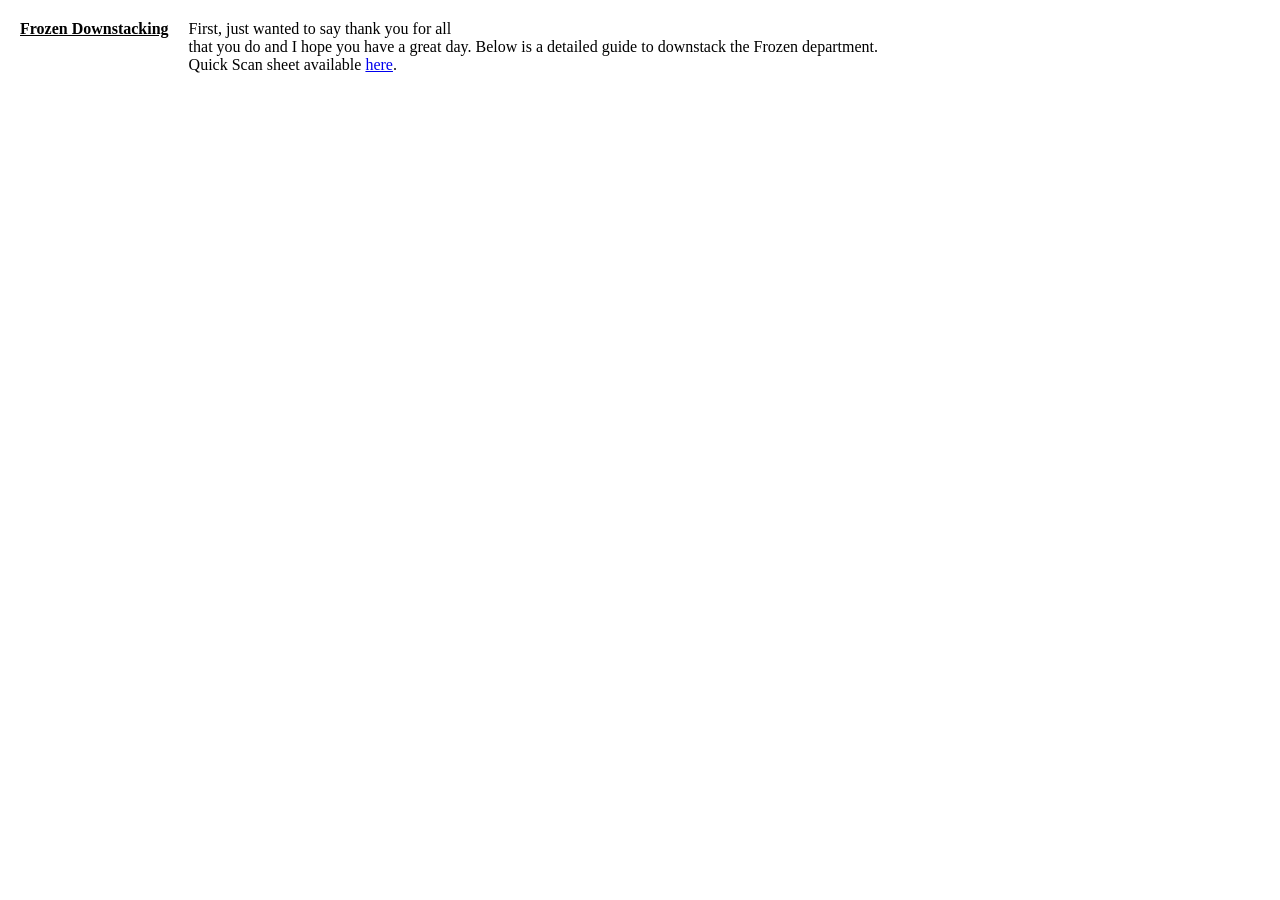
==== index.html @ 1a4c8d34 "Update index.html" ====
<body id="ict9">
  <link type="text/css" rel="stylesheet" href="css/main.css" />
   <div id="Frozen Downstacking" class="gjs-row">
    <div id="Frozen DOwnstacking" class="gjs-cell">
      <div id="i70s">
        <b>
          <u>
            <span id="i77xm">Frozen Downstacking</span>
          </u>
        </b>
      </div>
      <div id="i6ja4">First, just wanted to say thank you for all 
        <br/>that you do and I hope you have a great day. Below is a detailed guide to downstack the Frozen department. 
        <br/>Quick Scan sheet available 
        <a href="https://raw.githubusercontent.com/clubwallytraining/Frozen-Downstacking/refs/heads/main/resources/frozen%20downstack%20schematic.png" id="iqahv" target="_blank">here</a>. 
      </div>
    </div>
  </div>
</body>
---- css/main.css ----
* {
  box-sizing: border-box;
}
body {
  margin: 0;
}
.gjs-row{
  display:flex;
  justify-content:flex-start;
  align-items:stretch;
  flex-wrap:nowrap;
  padding:10px;
}
.gjs-cell{
  min-height:75px;
  flex-grow:1;
  flex-basis:100%;
}
#Frozen\ Downstacking{
  height:176px;
  display:flex;
}
#i70s{
  padding:10px;
}
#i6ja4{
  padding:10px;
}
@media (max-width: 768px){
  .gjs-row{
    flex-wrap:wrap;
  }
}
@media (max-width: 480px){
  #i70s{
    text-align:center;
    text-decoration:underline;
    text-shadow:-1px 1px 17px black;
  }
  #i77xm{
    text-align:left;
  }
  #Frozen\ DOwnstacking{
    border:8px solid #9c9c9c;
    flex-direction:row;
    border-radius:14px 14px 14px 14px;
    color:#dcd3d3;
  }
  #ict9{
    background-repeat:repeat;
    background-position:left top;
    background-attachment:scroll;
    background-size:auto;
    background-image:linear-gradient(#2d2b2b 0%, #2d2b2b 100%);
  }
  #i6ja4{
    font-size:12px;
    line-height:15px;
  }
}
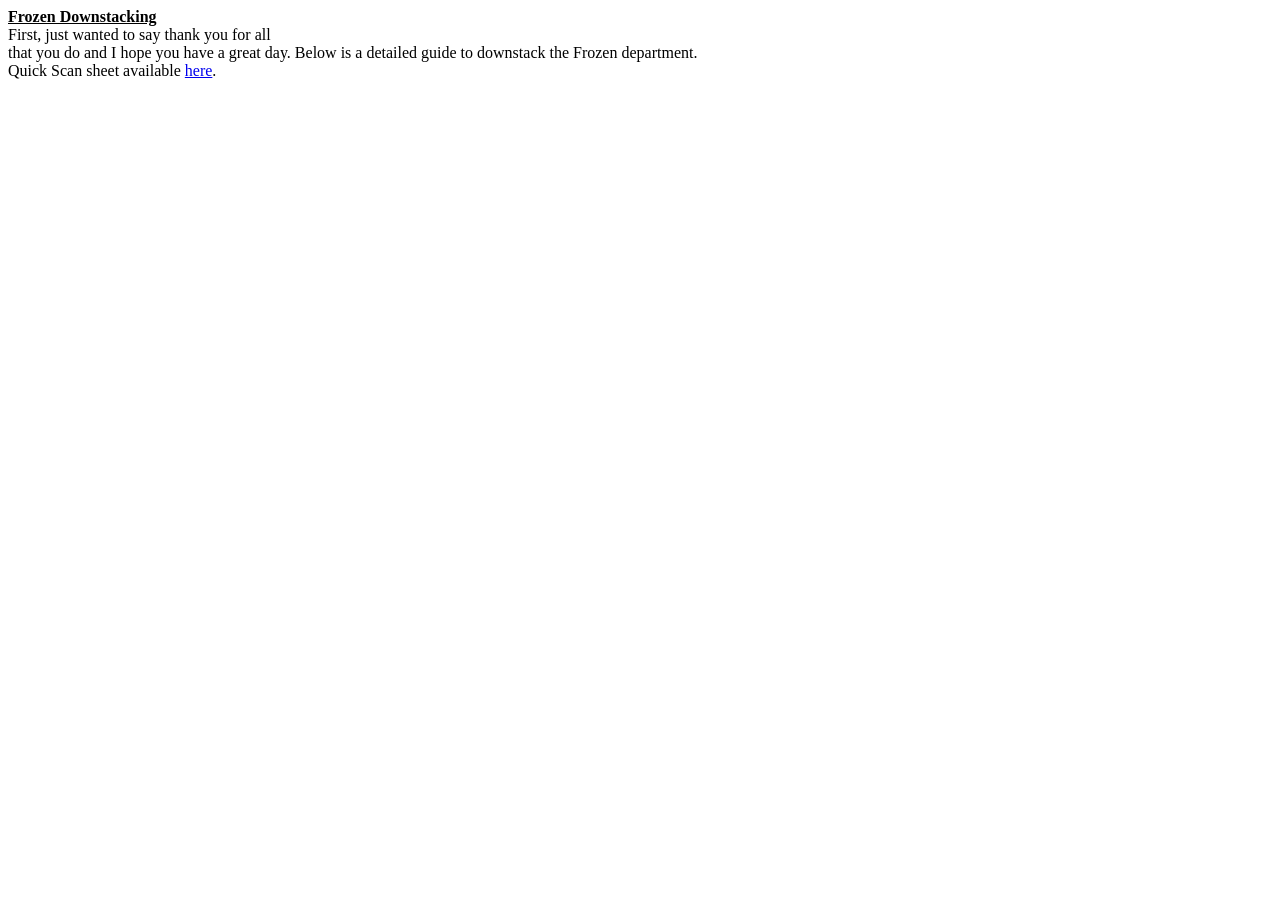
==== commit 7d36c27d: "Update index.html" ====
--- a/index.html
+++ b/index.html
@@ -1,6 +1,8 @@
+<html><head>
+<link type="text/css" rel="stylesheet" href="root/css/main.css" />
+</head>
 <body id="ict9">
-  <link type="text/css" rel="stylesheet" href="css/main.css" />
-   <div id="Frozen Downstacking" class="gjs-row">
+  <div id="Frozen Downstacking" class="gjs-row">
     <div id="Frozen DOwnstacking" class="gjs-cell">
       <div id="i70s">
         <b>
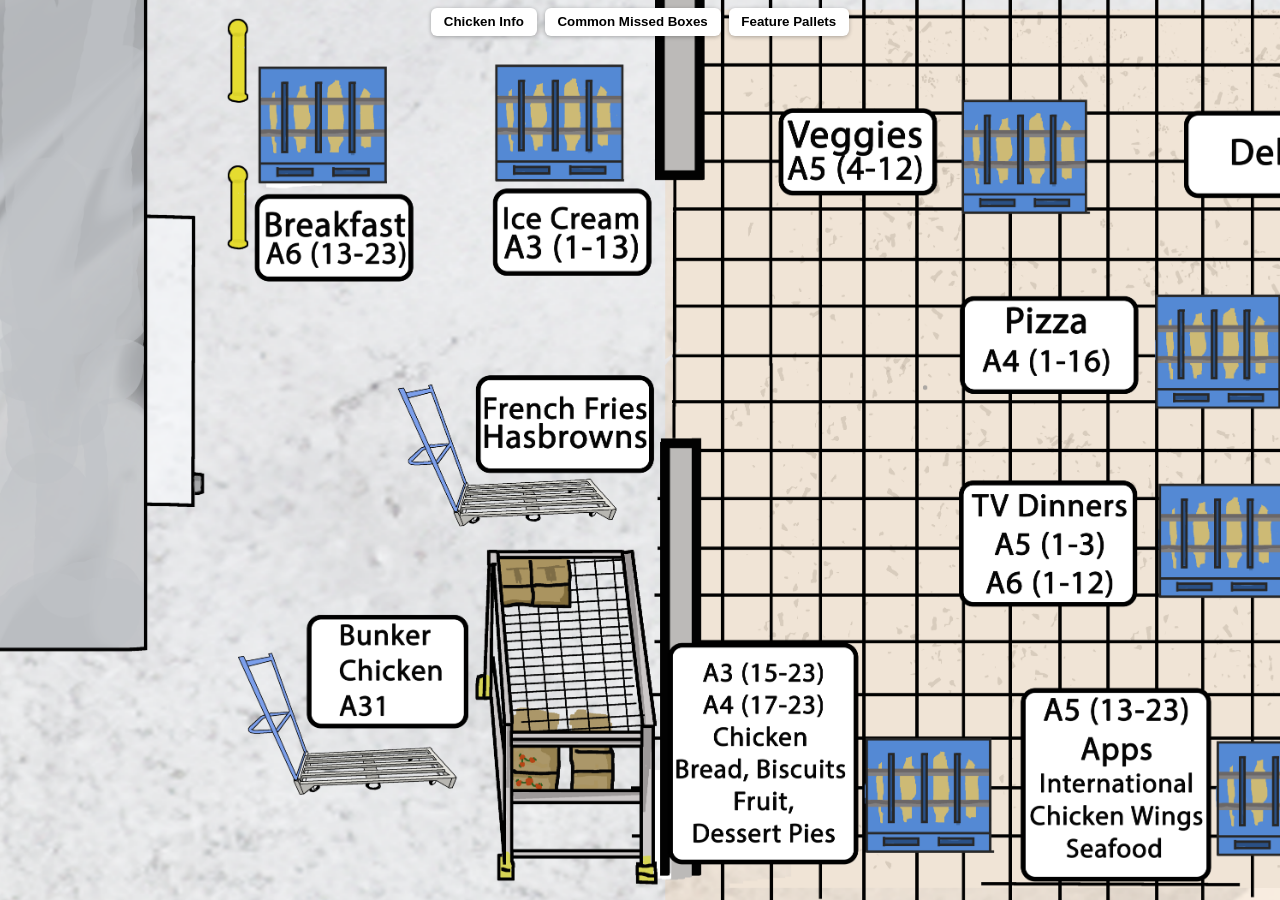
==== commit e5b62453: "Add files via upload" ====
--- a/index.html
+++ b/index.html
@@ -1,21 +1,40 @@
-<html><head>
-<link type="text/css" rel="stylesheet" href="root/css/main.css" />
-</head>
-<body id="ict9">
-  <div id="Frozen Downstacking" class="gjs-row">
-    <div id="Frozen DOwnstacking" class="gjs-cell">
-      <div id="i70s">
-        <b>
-          <u>
-            <span id="i77xm">Frozen Downstacking</span>
-          </u>
-        </b>
-      </div>
-      <div id="i6ja4">First, just wanted to say thank you for all 
-        <br/>that you do and I hope you have a great day. Below is a detailed guide to downstack the Frozen department. 
-        <br/>Quick Scan sheet available 
-        <a href="https://raw.githubusercontent.com/clubwallytraining/Frozen-Downstacking/refs/heads/main/resources/frozen%20downstack%20schematic.png" id="iqahv" target="_blank">here</a>. 
-      </div>
-    </div>
-  </div>
-</body>
+<!DOCTYPE html>
+<html lang="en">
+<head>
+  <meta charset="UTF-8" />
+  <meta name="viewport" content="width=device-width, initial-scale=1.0, maximum-scale=5.0, user-scalable=yes"/>
+  <title>Downstack Schematic</title>
+  <link rel="stylesheet" href="style.css" />
+</head>
+<body>
+
+  <!-- Toolbar stays on screen -->
+  <div class="floating-toolbar">
+    <button onclick="openModal('chicken')">Chicken Info</button>
+    <button onclick="openModal('missed')">Common Missed Boxes</button>
+    <button onclick="openModal('features')">Feature Pallets</button>
+  </div>
+
+  <!-- Dark theme toggle stays bottom-left 
+  <div class="bottom-left-toggle">
+    <button onclick="toggleTheme()" id="themeToggle">Dark Theme</button>
+  </div>-->
+
+  <!-- Schematic Scroll Zone -->
+  <div class="schematic-container">
+    <div class="scrollable-track">
+      <img src="assets/schematic.png" alt="Freezer Downstack Schematic" id="schematic" />
+    </div>
+  </div>
+
+  <!-- Modal Popups -->
+  <div id="modal" class="modal hidden">
+    <div class="modal-content">
+      <span class="close" onclick="closeModal()">&times;</span>
+      <div id="modal-body"></div>
+    </div>
+  </div>
+
+  <script src="script.js"></script>
+</body>
+</html>
--- a/style.css
+++ b/style.css
@@ -0,0 +1,220 @@
+body {
+  margin: 0;
+  font-family: sans-serif;
+  background-color: var(--bg-color);
+  color: var(--text-color);
+  touch-action: pan-x pan-y;
+  overscroll-behavior: contain;
+}
+
+/* Floating toolbar — top center fixed */
+.floating-toolbar {
+  position: fixed;
+  top: 0.5rem;
+  left: 50%;
+  transform: translateX(-50%);
+  display: flex;
+  gap: 0.5rem;
+  z-index: 10;
+}
+
+/* Dark theme toggle — bottom left fixed */
+.bottom-left-toggle {
+  position: fixed;
+  bottom: 0.5rem;
+  left: 0.5rem;
+  z-index: 10;
+}
+
+.floating-toolbar button,
+.bottom-left-toggle button {
+  background-color: var(--button-bg);
+  color: var(--button-text);
+  font-weight: bold;
+  border: none;
+  padding: 0.4rem 0.8rem;
+  border-radius: 6px;
+  box-shadow: 0 1px 4px rgba(0, 0, 0, 0.3);
+  cursor: pointer;
+}
+
+/* Scrollable container for schematic */
+.schematic-container {
+  width: 100vw;
+  height: 100vh;
+  overflow: hidden;
+  position: relative;
+}
+
+.scrollable-track {
+  width: 100%;
+  height: 100%;
+  overflow-x: auto;
+  overflow-y: hidden;
+  white-space: nowrap;
+  -webkit-overflow-scrolling: touch;
+  touch-action: pan-x pan-y;
+}
+
+#schematic {
+  height: 100vh;
+  display: inline-block;
+}
+
+.floating-toolbar button {
+  background-color: var(--button-bg, #fff);
+  color: var(--button-text, #000);
+  font-weight: bold;
+  border: none;
+  padding: 0.4rem 0.8rem;
+  border-radius: 6px;
+  box-shadow: 0 1px 4px rgba(0, 0, 0, 0.3);
+  cursor: pointer;
+}
+
+
+
+
+
+
+
+
+/* Modal */
+.modal {
+  position: fixed;
+  top: 0;
+  left: 0;
+  width: 100vw;
+  height: 100vh;
+  background: rgba(0,0,0,0.7);
+  display: flex;
+  align-items: center;
+  justify-content: center;
+  z-index: 100;
+}
+
+.modal-content {
+  background: #fff;
+  color: black;
+  padding: 20px;
+  max-width: 90%;
+  max-height: 80%;
+  overflow-y: auto;
+  border-radius: 8px;
+  position: relative;
+}
+
+.modal .close {
+  position: absolute;
+  top: 10px;
+  right: 15px;
+  font-size: 1.5rem;
+  cursor: pointer;
+}
+
+.hidden {
+  display: none;
+}
+
+.accordion {
+  background-color: #1e1e1e;
+  color: #ffffff;
+  cursor: pointer;
+  padding: 0.75rem 1rem;
+  width: 100%;
+  text-align: left;
+  font-size: 1rem;
+  font-weight: bold;
+  border: none;
+  border-bottom: 1px solid #444;
+  outline: none;
+  transition: background-color 0.2s ease;
+  margin-top: 0.5rem;
+  border-radius: 6px;
+}
+
+.accordion:hover {
+  background-color: #333333;
+}
+
+.panel {
+  padding: 0.5rem 1rem;
+  display: none;
+  background-color: #2a2a2a;
+  border-left: 3px solid #888;
+  border-radius: 6px;
+  margin-bottom: 1rem;
+}
+
+.panel img {
+  width: 100%;
+  max-width: 400px;
+  margin-bottom: 0.5rem;
+  border-radius: 8px;
+  display: block;
+}
+
+/* Light Theme - Default */
+:root {
+  --bg-color: #ffffff;
+  --text-color: #000000;
+  --panel-bg: #f9f9f9;
+  --accordion-bg: #eeeeee;
+  --accordion-hover: #dddddd;
+  --modal-bg: #ffffff;
+  --button-bg: #ffffff;
+  --button-text: #000000;
+}
+
+/* Dark Theme Overrides */
+body.dark {
+  --bg-color: #1a1a1a;
+  --text-color: #ffffff;
+  --panel-bg: #2a2a2a;
+  --accordion-bg: #333333;
+  --accordion-hover: #444444;
+  --modal-bg: #2a2a2a;
+  --button-bg: #2a2a2a;
+  --button-text: #ffffff;
+}
+
+/* Apply theme colors */
+body {
+  background-color: var(--bg-color);
+  color: var(--text-color);
+}
+
+.modal-content {
+  background-color: var(--modal-bg);
+  color: var(--text-color);
+}
+
+.accordion {
+  background-color: var(--accordion-bg);
+  color: var(--text-color);
+}
+
+.accordion:hover {
+  background-color: var(--accordion-hover);
+}
+
+.panel {
+  background-color: var(--panel-bg);
+  color: var(--text-color);
+}
+
+.floating-toolbar button {
+  background-color: var(--button-bg);
+  color: var(--button-text);
+  border: none;
+  font-weight: bold;
+  border-radius: 6px;
+  padding: 0.4rem 0.8rem;
+  box-shadow: 0 1px 4px rgba(0,0,0,0.3);
+}
+
+/* Invert schematic image in dark mode */
+body.dark #schematic {
+  filter: invert(1) hue-rotate(180deg);
+}
+
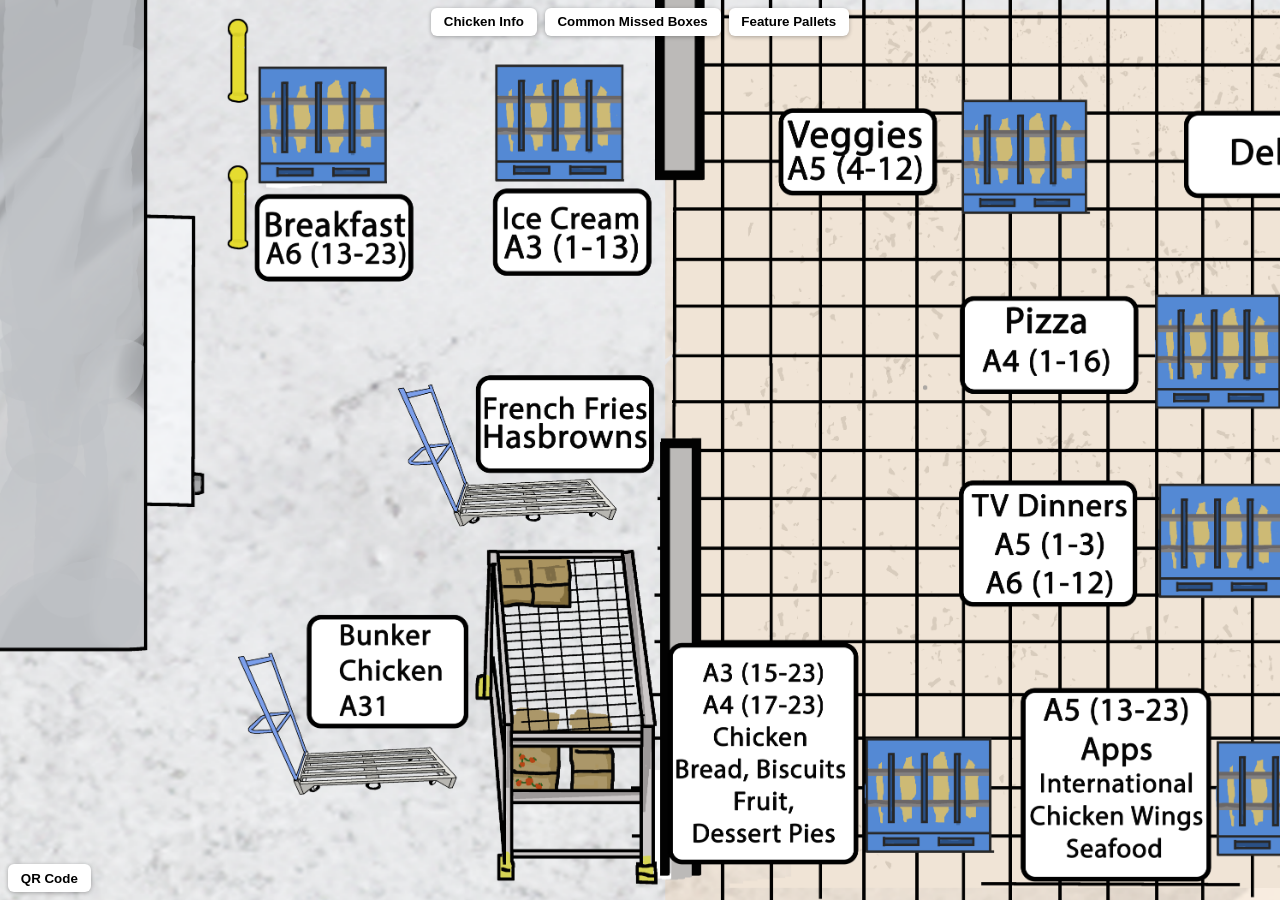
==== commit ec23135c: "Add files via upload" ====
--- a/index.html
+++ b/index.html
@@ -20,6 +20,12 @@
     <button onclick="toggleTheme()" id="themeToggle">Dark Theme</button>
   </div>-->
 
+  <!-- QR Code button using the same style and position as the old theme toggle -->
+<div class="bottom-left-toggle">
+  <button onclick="openModal('qrcode')" id="qrButton">QR Code</button>
+</div>
+
+
   <!-- Schematic Scroll Zone -->
   <div class="schematic-container">
     <div class="scrollable-track">
